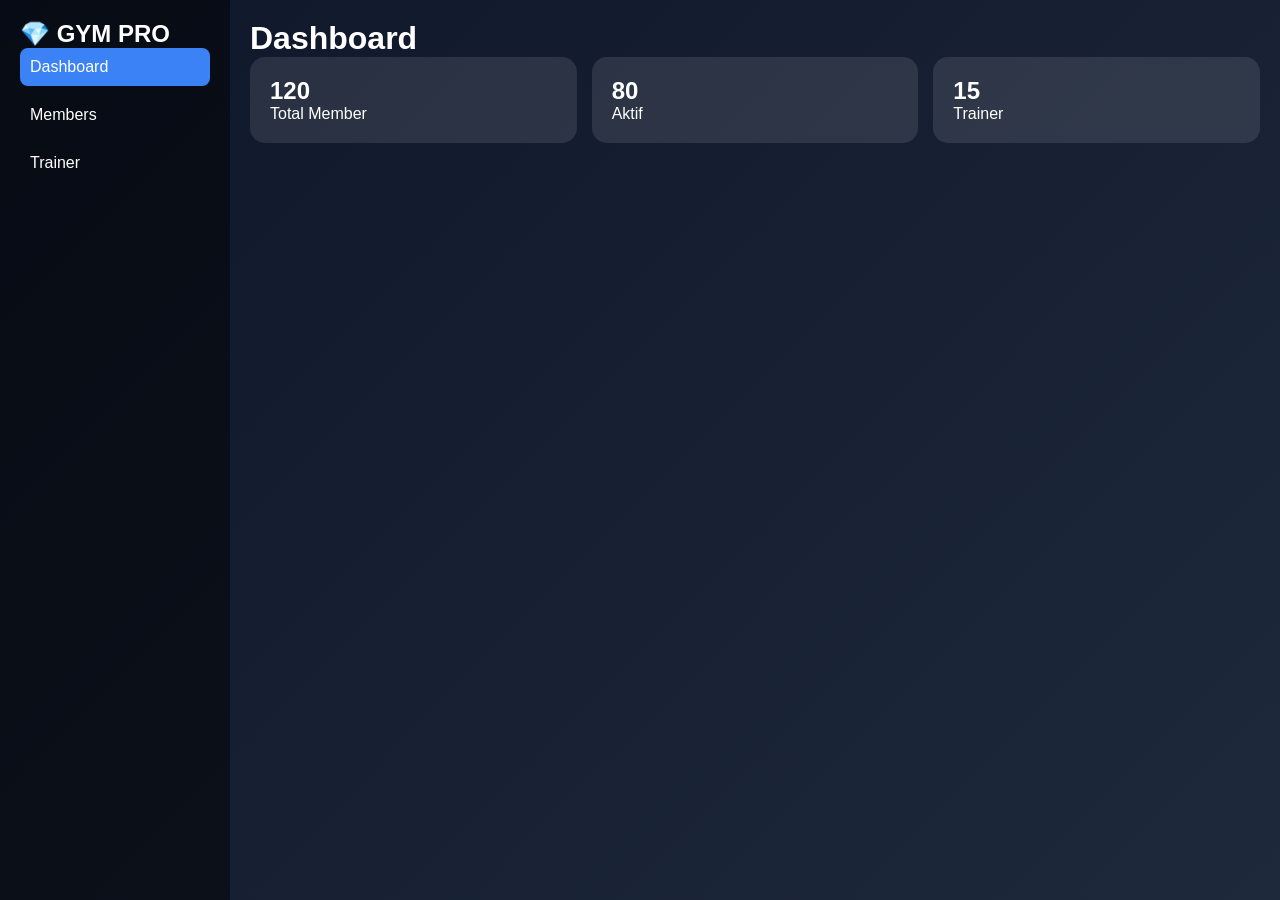
==== index.html @ f059b74a "first commit" ====
<!DOCTYPE html>
<html lang="id">
<head>
<meta charset="UTF-8">
<title>Dashboard</title>
<link rel="stylesheet" href="style.css">
</head>
<body>

<div class="layout">

<div class="sidebar">
<h2>💎 GYM PRO</h2>
<a href="index.html" class="active">Dashboard</a>
<a href="members.html">Members</a>
<!-- <a href="detail.html">Detail</a> -->
<a href="trainer.html">Trainer</a>
</div>

<div class="main">
<h1>Dashboard</h1>

<div class="cards">
<div class="card"><h2>120</h2><p>Total Member</p></div>
<div class="card"><h2>80</h2><p>Aktif</p></div>
<div class="card"><h2>15</h2><p>Trainer</p></div>
</div>

</div>
</div>

</body>
</html>
---- style.css ----
* {
margin: 0;
padding: 0;
box-sizing: border-box;
font-family: 'Segoe UI', sans-serif;
}

body {
background: linear-gradient(135deg, #0f172a, #1e293b);
color: white;
}

.layout {
display: flex;
}

/* SIDEBAR */
.sidebar {
width: 230px;
height: 100vh;
background: rgba(0,0,0,0.5);
padding: 20px;
}

.sidebar a {
display: block;
color: white;
text-decoration: none;
padding: 10px;
margin-bottom: 10px;
border-radius: 8px;
}

.sidebar a:hover,
.sidebar .active {
background: #3b82f6;
}

/* MAIN */
.main {
flex: 1;
padding: 20px;
}

/* CARDS */
.cards {
display: flex;
gap: 15px;
}

.card {
flex: 1;
background: rgba(255,255,255,0.1);
padding: 20px;
border-radius: 15px;
}

/* TABLE */
table {
width: 100%;
background: rgba(255,255,255,0.1);
margin-top: 20px;
border-radius: 10px;
}

th, td {
padding: 10px;
}

/* STATUS */
.aktif {
color: #00ffcc;
}

.expired {
color: red;
}

/* DETAIL */
.detail-card {
background: rgba(255,255,255,0.1);
padding: 20px;
border-radius: 15px;
width: 300px;
}

.detail-card img {
width: 100px;
border-radius: 50%;
}

/* TRAINER */
.trainer-card {
background: rgba(255,255,255,0.1);
padding: 20px;
border-radius: 15px;
text-align: center;
width: 250px;
}

.trainer-card img {
width: 100px;
border-radius: 50%;
}

table {
width: 100%;
border-collapse: collapse;
margin-top: 20px;
background: rgba(255,255,255,0.08);
border-radius: 10px;
overflow: hidden;
}

th {
background: rgba(255,255,255,0.15);
padding: 12px;
text-align: left;
}

td {
padding: 12px;
border-bottom: 1px solid rgba(255,255,255,0.1);
}

tr:hover {
background: rgba(255,255,255,0.1);
}

/* FOTO */
td img {
width: 45px;
height: 45px;
border-radius: 50%;
object-fit: cover;
border: 2px solid #00ffcc;
}

/* LINK NAMA */
td a {
color: #00ffcc;
text-decoration: none;
font-weight: bold;
}

td a:hover {
text-decoration: underline;
}

.detail-card {
background: rgba(255,255,255,0.08);
backdrop-filter: blur(15px);
padding: 25px;
border-radius: 20px;
width: 350px;
margin: auto;
text-align: center;
box-shadow: 0 15px 40px rgba(0,0,0,0.5);
}

.detail-card img {
width: 120px;
height: 120px;
border-radius: 50%;
object-fit: cover;
border: 3px solid #00ffcc;
margin-bottom: 15px;
}

.info {
margin: 10px 0;
}

.history ul {
list-style: none;
padding: 0;
}

.history li {
background: rgba(255,255,255,0.1);
padding: 8px;
margin: 5px 0;
border-radius: 8px;
}

.btn {
display: inline-block;
margin-top: 15px;
padding: 10px 15px;
background: linear-gradient(45deg, #00ffcc, #00bcd4);
color: black;
text-decoration: none;
border-radius: 10px;
font-weight: bold;
}

/* GRID TRAINER */
.trainer-container {
display: flex;
gap: 20px;
flex-wrap: wrap;
margin-top: 20px;
}

/* CARD */
.trainer-card {
background: rgba(255,255,255,0.08);
backdrop-filter: blur(15px);
padding: 25px;
border-radius: 20px;
text-align: center;
width: 250px;
box-shadow: 0 10px 30px rgba(0,0,0,0.5);
transition: 0.3s;
}

.trainer-card:hover {
transform: translateY(-8px);
}

/* FOTO */
.trainer-card img {
width: 120px;
height: 120px;
border-radius: 50%;
object-fit: cover;
border: 3px solid #00ffcc;
margin-bottom: 10px;
}

/* ROLE */
.role {
color: #00ffcc;
margin-bottom: 10px;
}

/* INFO */
.info {
font-size: 14px;
margin-top: 10px;
}
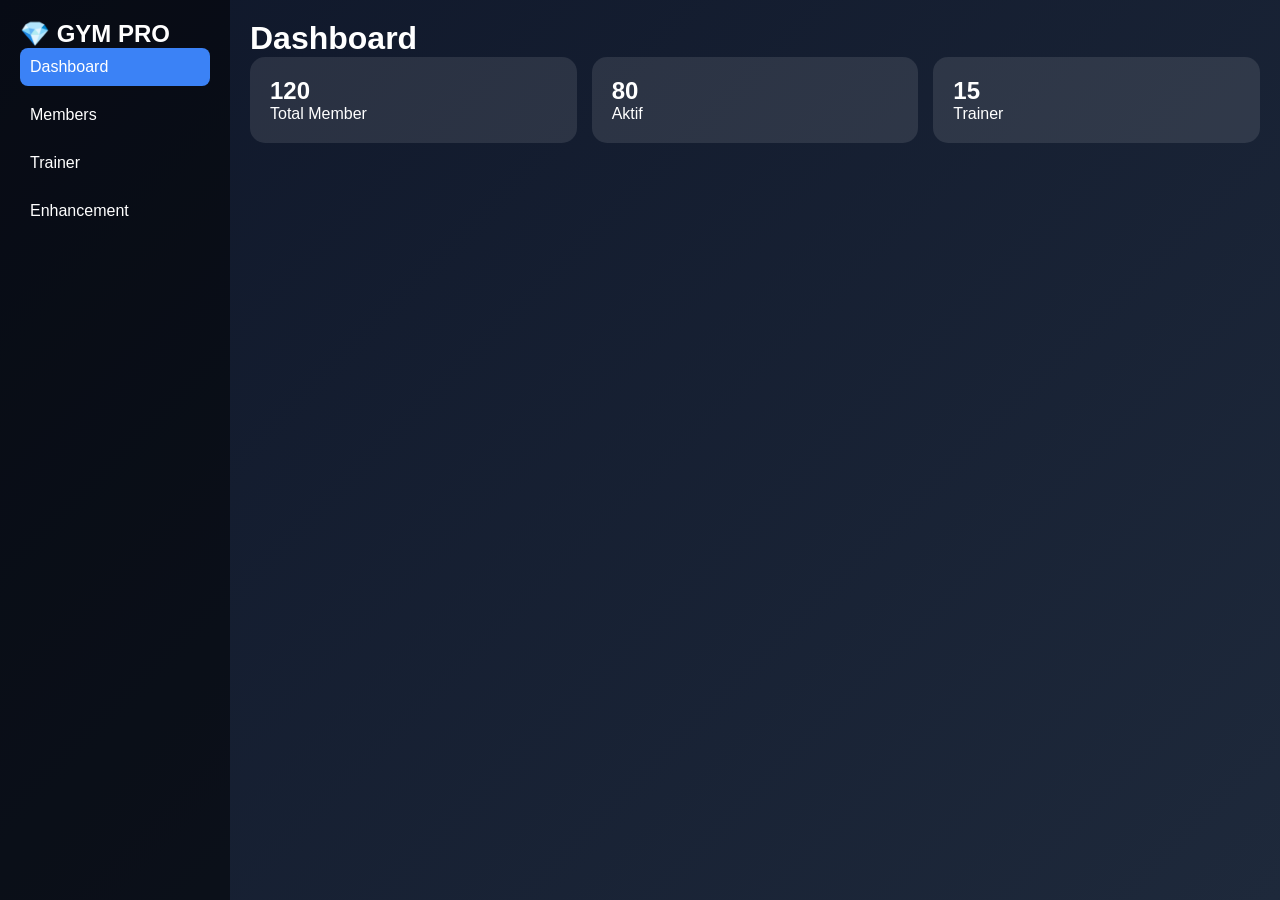
==== commit f38cdc50: "Menambahkan fitur baru" ====
--- a/index.html
+++ b/index.html
@@ -15,6 +15,7 @@
 <a href="members.html">Members</a>
 <!-- <a href="detail.html">Detail</a> -->
 <a href="trainer.html">Trainer</a>
+<a href="enhancement.html">Enhancement</a>
 </div>
 
 <div class="main">
